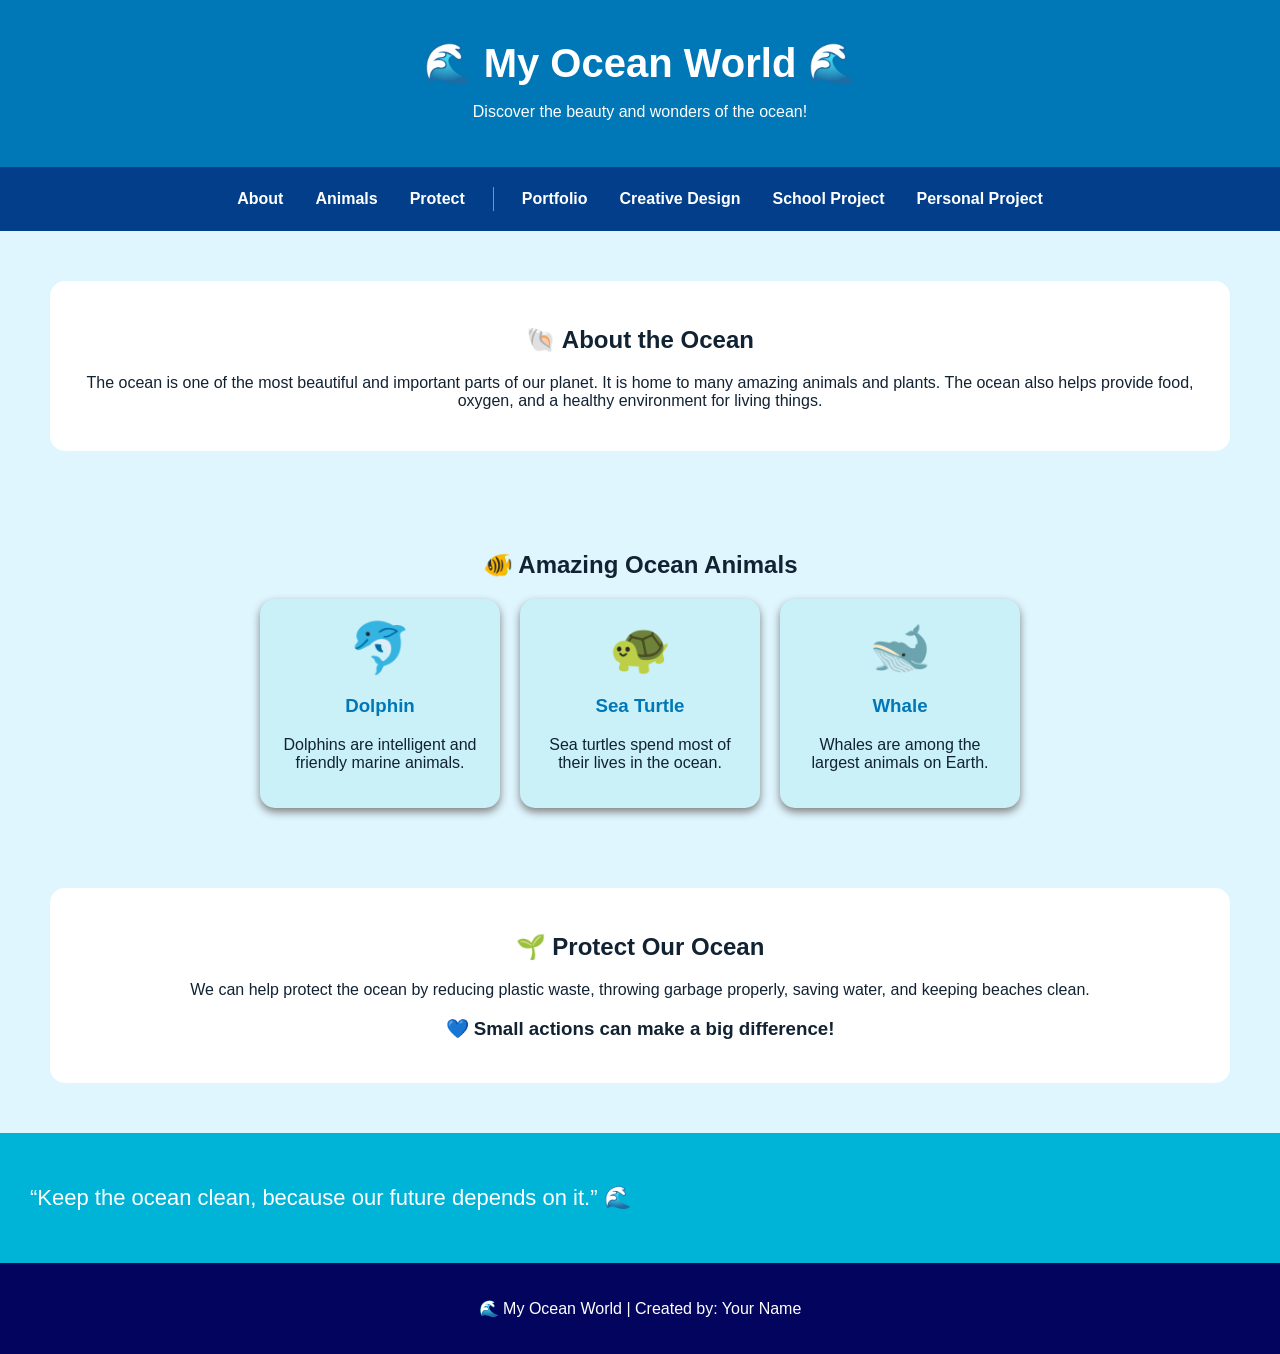
==== index.html @ a0e31c1e "Add files via upload" ====
<!DOCTYPE html>
<html>
<head>
    <title>My Ocean World</title>

    <style>
        body {
            margin: 0;
            font-family: Arial, sans-serif;
            background-color: #dff6ff;
            color: #123;
        }

        header {
            background-color: #0077b6;
            color: white;
            text-align: center;
            padding: 30px;
        }

        header h1 {
            font-size: 40px;
            margin: 10px;
        }

        nav {
            background-color: #023e8a;
            text-align: center;
            padding: 15px;
            display: flex;
            justify-content: center;
            align-items: center;
            gap: 8px;
            flex-wrap: wrap;
        }

        nav a {
            color: white;
            text-decoration: none;
            padding: 8px 12px;
            border-radius: 20px;
            font-weight: bold;
            transition: background-color .2s, color .2s;
        }

        nav a:hover,
        nav a:focus-visible {
            background-color: #90e0ef;
            color: #023e8a;
            outline: none;
        }

        nav .divider {
            width: 1px;
            height: 24px;
            margin: 0 8px;
            background-color: rgba(255, 255, 255, .45);
        }

        section {
            padding: 30px;
            text-align: center;
        }

        .about {
            background-color: white;
            margin: 20px;
            padding: 25px;
            border-radius: 15px;
        }

        .cards {
            display: flex;
            justify-content: center;
            gap: 20px;
            flex-wrap: wrap;
        }

        .card {
            background-color: #caf0f8;
            width: 200px;
            padding: 20px;
            border-radius: 15px;
            box-shadow: 0 4px 8px gray;
        }

        .card h3 {
            color: #0077b6;
        }

        .animals {
            font-size: 50px;
        }

        .quote {
            background-color: #00b4d8;
            color: white;
            padding: 30px;
            font-size: 22px;
        }

        footer {
            background-color: #03045e;
            color: white;
            text-align: center;
            padding: 20px;
        }
    </style>
</head>

<body>

    <header>
        <h1>🌊 My Ocean World 🌊</h1>
        <p>Discover the beauty and wonders of the ocean!</p>
    </header>

    <nav>
        <a href="#about">About</a>
        <a href="#animals">Animals</a>
        <a href="#protect">Protect</a>
        <span class="divider" aria-hidden="true"></span>
        <a href="../../peta/Portfolio%20about%20myself/about%20me.html">Portfolio</a>
        <a href="../../activities/IT%27S%20ME!.html">Creative Design</a>
        <a href="../../peta/TRAVELING/my%20travel%20web.html">School Project</a>
        <a href="../../activities/secondpage.html">Personal Project</a>
    </nav>

    <section id="about">
        <div class="about">
            <h2>🐚 About the Ocean</h2>

            <p>
                The ocean is one of the most beautiful and important
                parts of our planet. It is home to many amazing animals
                and plants. The ocean also helps provide food, oxygen,
                and a healthy environment for living things.
            </p>
        </div>
    </section>

    <section id="animals">
        <h2>🐠 Amazing Ocean Animals</h2>

        <div class="cards">

            <div class="card">
                <div class="animals">🐬</div>
                <h3>Dolphin</h3>
                <p>
                    Dolphins are intelligent and friendly marine animals.
                </p>
            </div>

            <div class="card">
                <div class="animals">🐢</div>
                <h3>Sea Turtle</h3>
                <p>
                    Sea turtles spend most of their lives in the ocean.
                </p>
            </div>

            <div class="card">
                <div class="animals">🐋</div>
                <h3>Whale</h3>
                <p>
                    Whales are among the largest animals on Earth.
                </p>
            </div>

        </div>
    </section>

    <section id="protect">
        <div class="about">
            <h2>🌱 Protect Our Ocean</h2>

            <p>
                We can help protect the ocean by reducing plastic waste,
                throwing garbage properly, saving water, and keeping
                beaches clean.
            </p>

            <h3>💙 Small actions can make a big difference!</h3>
        </div>
    </section>

    <div class="quote">
        <p>“Keep the ocean clean, because our future depends on it.” 🌊</p>
    </div>

    <footer>
        <p>🌊 My Ocean World | Created by: Your Name</p>
    </footer>

</body>
</html>
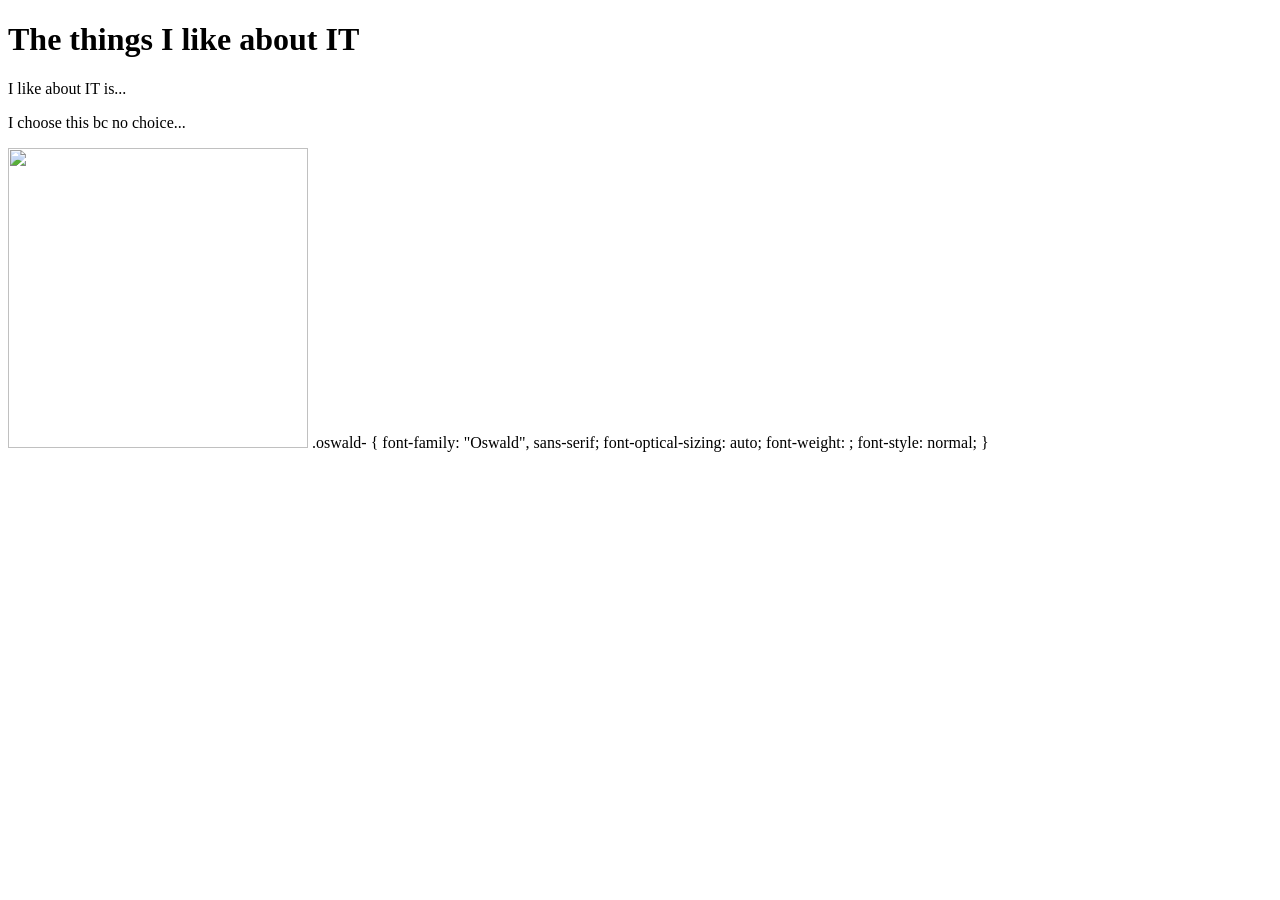
==== commit a97a2665: "Add files via upload" ====
--- a/index.html
+++ b/index.html
@@ -1,197 +1,23 @@
 <!DOCTYPE html>
 <html>
-<head>
-    <title>My Ocean World</title>
+    <head>
+        <title> my favorite subject </title>
+        <h1> The things I like about IT </h1>
+    </head>
+    <body>
+         <p> I like about IT is... </p>
+        <p> I choose this bc no choice...</p>
+        <img src="images (1).jfif" height="300" width="300">
+        <a href="rissssssss"></a>
 
-    <style>
-        body {
-            margin: 0;
-            font-family: Arial, sans-serif;
-            background-color: #dff6ff;
-            color: #123;
-        }
+    </body>
+    <a href="style.css"></a>
 
-        header {
-            background-color: #0077b6;
-            color: white;
-            text-align: center;
-            padding: 30px;
-        }
+</html>
 
-        header h1 {
-            font-size: 40px;
-            margin: 10px;
-        }
-
-        nav {
-            background-color: #023e8a;
-            text-align: center;
-            padding: 15px;
-            display: flex;
-            justify-content: center;
-            align-items: center;
-            gap: 8px;
-            flex-wrap: wrap;
-        }
-
-        nav a {
-            color: white;
-            text-decoration: none;
-            padding: 8px 12px;
-            border-radius: 20px;
-            font-weight: bold;
-            transition: background-color .2s, color .2s;
-        }
-
-        nav a:hover,
-        nav a:focus-visible {
-            background-color: #90e0ef;
-            color: #023e8a;
-            outline: none;
-        }
-
-        nav .divider {
-            width: 1px;
-            height: 24px;
-            margin: 0 8px;
-            background-color: rgba(255, 255, 255, .45);
-        }
-
-        section {
-            padding: 30px;
-            text-align: center;
-        }
-
-        .about {
-            background-color: white;
-            margin: 20px;
-            padding: 25px;
-            border-radius: 15px;
-        }
-
-        .cards {
-            display: flex;
-            justify-content: center;
-            gap: 20px;
-            flex-wrap: wrap;
-        }
-
-        .card {
-            background-color: #caf0f8;
-            width: 200px;
-            padding: 20px;
-            border-radius: 15px;
-            box-shadow: 0 4px 8px gray;
-        }
-
-        .card h3 {
-            color: #0077b6;
-        }
-
-        .animals {
-            font-size: 50px;
-        }
-
-        .quote {
-            background-color: #00b4d8;
-            color: white;
-            padding: 30px;
-            font-size: 22px;
-        }
-
-        footer {
-            background-color: #03045e;
-            color: white;
-            text-align: center;
-            padding: 20px;
-        }
-    </style>
-</head>
-
-<body>
-
-    <header>
-        <h1>🌊 My Ocean World 🌊</h1>
-        <p>Discover the beauty and wonders of the ocean!</p>
-    </header>
-
-    <nav>
-        <a href="#about">About</a>
-        <a href="#animals">Animals</a>
-        <a href="#protect">Protect</a>
-        <span class="divider" aria-hidden="true"></span>
-        <a href="../../peta/Portfolio%20about%20myself/about%20me.html">Portfolio</a>
-        <a href="../../activities/IT%27S%20ME!.html">Creative Design</a>
-        <a href="../../peta/TRAVELING/my%20travel%20web.html">School Project</a>
-        <a href="../../activities/secondpage.html">Personal Project</a>
-    </nav>
-
-    <section id="about">
-        <div class="about">
-            <h2>🐚 About the Ocean</h2>
-
-            <p>
-                The ocean is one of the most beautiful and important
-                parts of our planet. It is home to many amazing animals
-                and plants. The ocean also helps provide food, oxygen,
-                and a healthy environment for living things.
-            </p>
-        </div>
-    </section>
-
-    <section id="animals">
-        <h2>🐠 Amazing Ocean Animals</h2>
-
-        <div class="cards">
-
-            <div class="card">
-                <div class="animals">🐬</div>
-                <h3>Dolphin</h3>
-                <p>
-                    Dolphins are intelligent and friendly marine animals.
-                </p>
-            </div>
-
-            <div class="card">
-                <div class="animals">🐢</div>
-                <h3>Sea Turtle</h3>
-                <p>
-                    Sea turtles spend most of their lives in the ocean.
-                </p>
-            </div>
-
-            <div class="card">
-                <div class="animals">🐋</div>
-                <h3>Whale</h3>
-                <p>
-                    Whales are among the largest animals on Earth.
-                </p>
-            </div>
-
-        </div>
-    </section>
-
-    <section id="protect">
-        <div class="about">
-            <h2>🌱 Protect Our Ocean</h2>
-
-            <p>
-                We can help protect the ocean by reducing plastic waste,
-                throwing garbage properly, saving water, and keeping
-                beaches clean.
-            </p>
-
-            <h3>💙 Small actions can make a big difference!</h3>
-        </div>
-    </section>
-
-    <div class="quote">
-        <p>“Keep the ocean clean, because our future depends on it.” 🌊</p>
-    </div>
-
-    <footer>
-        <p>🌊 My Ocean World | Created by: Your Name</p>
-    </footer>
-
-</body>
-</html>
+.oswald-<uniquifier> {
+  font-family: "Oswald", sans-serif;
+  font-optical-sizing: auto;
+  font-weight: <weight>;
+  font-style: normal;
+}
